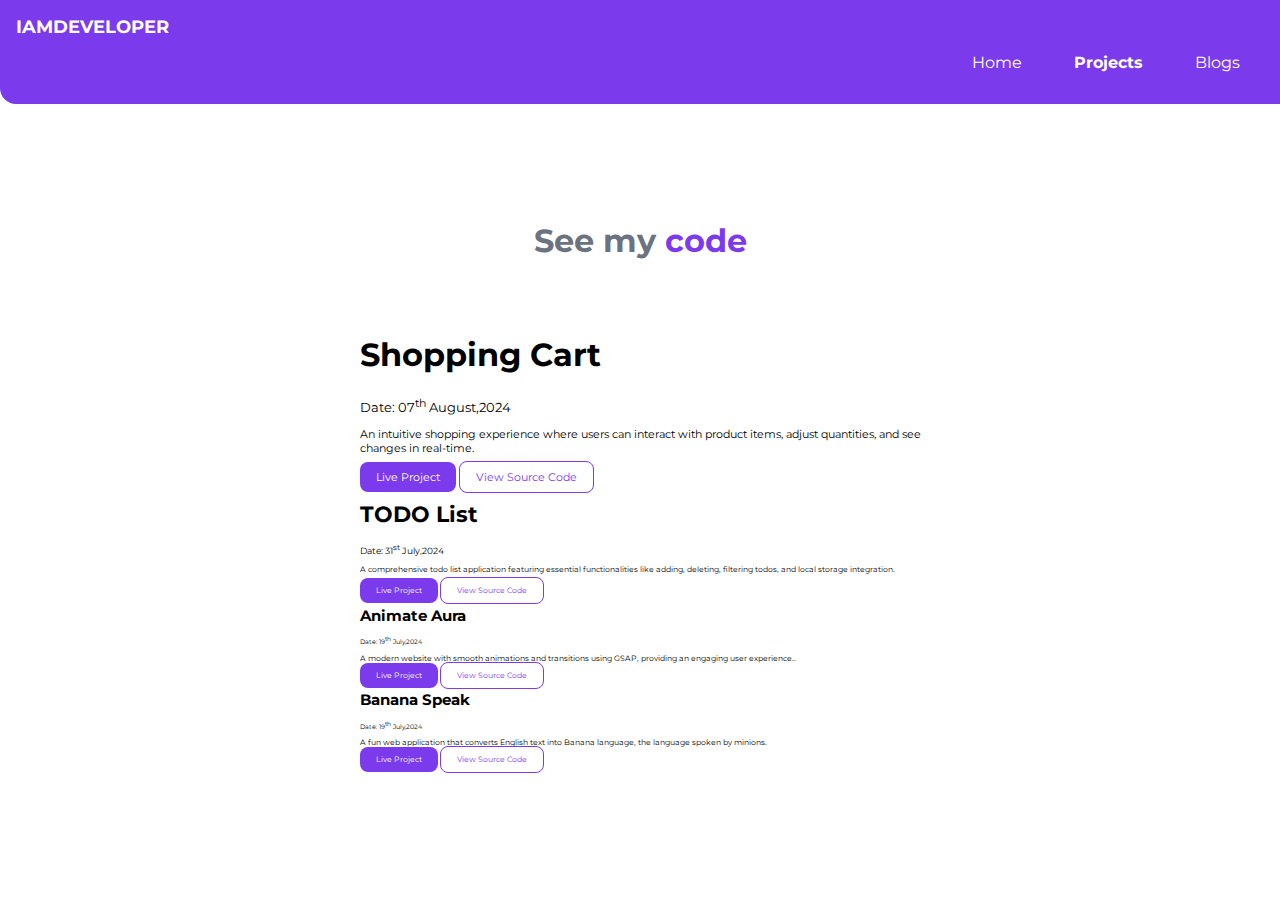
==== projects.html @ e464c66d "Add files via upload" ====
<!DOCTYPE html>
<html lang="en">
<head>
    <meta charset="UTF-8">
    <meta name="viewport" content="width=device-width, initial-scale=1.0">
    <link href="style.css" rel="stylesheet" />
    <title>Projects | Lubna Khan</title>
</head>
<body>
    <nav class="navigation">
        <div class="nav-brand">IAMDEVELOPER</div>
        <ul class="list-non-bullet nav-pills">
            <li class="list-item-inline">
                <a class="link" href="/">Home</a>
            </li>
            <li class="list-item-inline">
                <a class="link link-active" href="projects.html">Projects</a>
            </li>
            <li class="list-item-inline">
                <a class="link" href="/blogs.html">Blogs</a>
            </li>
        </ul>
       </nav>

       <header class="hero">
        <h1 class="hero-heading">See my <span class="heading-inverted">code</span></h1>
       </header>

       <ul class="list-non-bullet">
        <li>
            <div class="container container-center">
            <h1>Shopping Cart</h1>
            <small>Date: 07<sup>th</sup> August,2024<small>
            <p>An intuitive shopping experience where users can interact with product items, adjust quantities, and see changes in real-time.</p>
            <a class="link link-primary" href="https://shoppingcart-lubna.netlify.app/">Live Project</a>
            <a class="link link-secondary" href="https://github.com/Khan-Lubna/Shopping-Cart">View Source Code</a>
            </div>
        </li>
        <li>
            <div class="container container-center">
            <h1>TODO List</h1>
            <small>Date: 31<sup>st</sup> July,2024<small>
            <p> A comprehensive todo list application featuring essential functionalities like adding, deleting, filtering todos, and local storage integration.</p>
            <a class="link link-primary" href="https://todobloom.netlify.app//">Live Project</a>
            <a class="link link-secondary" href="https://github.com/Khan-Lubna/TODO-List">View Source Code</a>
            </div>
        </li>
        <li>
            <div class="container container-center">
                <h1>Animate Aura</h1>
                <small>Date: 19<sup>th</sup> July,2024</small>
                <p>A modern website with smooth animations and transitions using GSAP, providing an engaging user experience..</p>
                <a class="link link-primary" href="https://dreamy-manatee-198f1b.netlify.app/">Live Project</a>
                <a class="link link-secondary" href="https://github.com/Khan-Lubna/Animation_Website">View Source Code</a>
                </div>
        </li>
        <li>
            <div class="container container-center">
            <h1>Banana Speak</h1>
            <small>Date: 19<sup>th</sup> July,2024</small>
            <p>A fun web application that converts English text into Banana language, the language spoken by minions. </p>
            <a class="link link-primary" href="https://jocular-fudge-d5accc.netlify.app/">Live Project</a>
            <a class="link link-secondary" href="https://github.com/Khan-Lubna/Banana-Speak">View Source Code</a>
            </div>
        </li>
    </ul>
</body>
</html>
---- style.css ----
@import url('https://fonts.googleapis.com/css2?family=Montserrat:ital,wght@0,100..900;1,100..900&display=swap');

:root{
  --primary-color: #7C3AED;
  --dark-gray: #6B7280;
  --off-white:#f3f4f6;
}

body{
    font-family: "Montserrat", 
    sans-serif;
    margin: 0px;
}
hr{
  margin: 2rem 0rem;
}

/** container **/
.container{
    padding-left: 1rem;
    padding-right: 1rem;
}
.container-center{
  max-width: 600px;
  margin: auto;
}

/** Links **/
.link{
  text-decoration: none;
  padding: 0.5rem 1rem;
}
.link-primary{
  background-color: var(--primary-color);
  border-radius: 0.5rem;
  color: white;
}
.link-secondary{
  color: var(--primary-color);
  border-radius: 0.5rem;
  border: 1px solid var(--primary-color);
}

/** Lists **/
.list-non-bullet{
  list-style: none;
}
.list-item-inline{
  display: inline;
  padding: 0rem 0.5rem;
}

/** Navigation **/
.navigation{
  background-color: var(--primary-color);
  color: white;
  padding: 1rem;
  border-bottom-left-radius: 1rem;
}
.navigation .nav-brand{
  font-weight: bold;
  font-size: 1.1rem;
}
.navigation .nav-pills{
  text-align: right;
}
.navigation .link{
  color: white;
}
.navigation .link-active {
  font-weight: bold;
}

/** Header **/
.hero{
  padding: 2rem;
  padding-top: 5rem;
}
.hero .hero-img{
  max-width: 350px;
  display: block;
  margin: auto;
}
.hero .hero-heading{
  color:var(--dark-gray);
  text-align: center;
  padding-top: 1rem;
}
.hero .hero-heading .heading-inverted{
  color: var(--primary-color);
}

/** Section **/
.section{
  padding: 2rem;
}
.section h1{
  text-align: center;
}
.ow{
  background-color: var(--off-white);
}

/** Footer **/
.footer{
  background-color: var(--primary-color);
  padding: 2rem 1rem;
  text-align: center;
  color: white;
  border-top-right-radius: 1rem;
}
.footer .link{
  color: white;
}
.footer .footer-header{
  font-weight: bold;
  font-size: large;
} 
.footer ul{
  padding-inline-start: 0px;
}
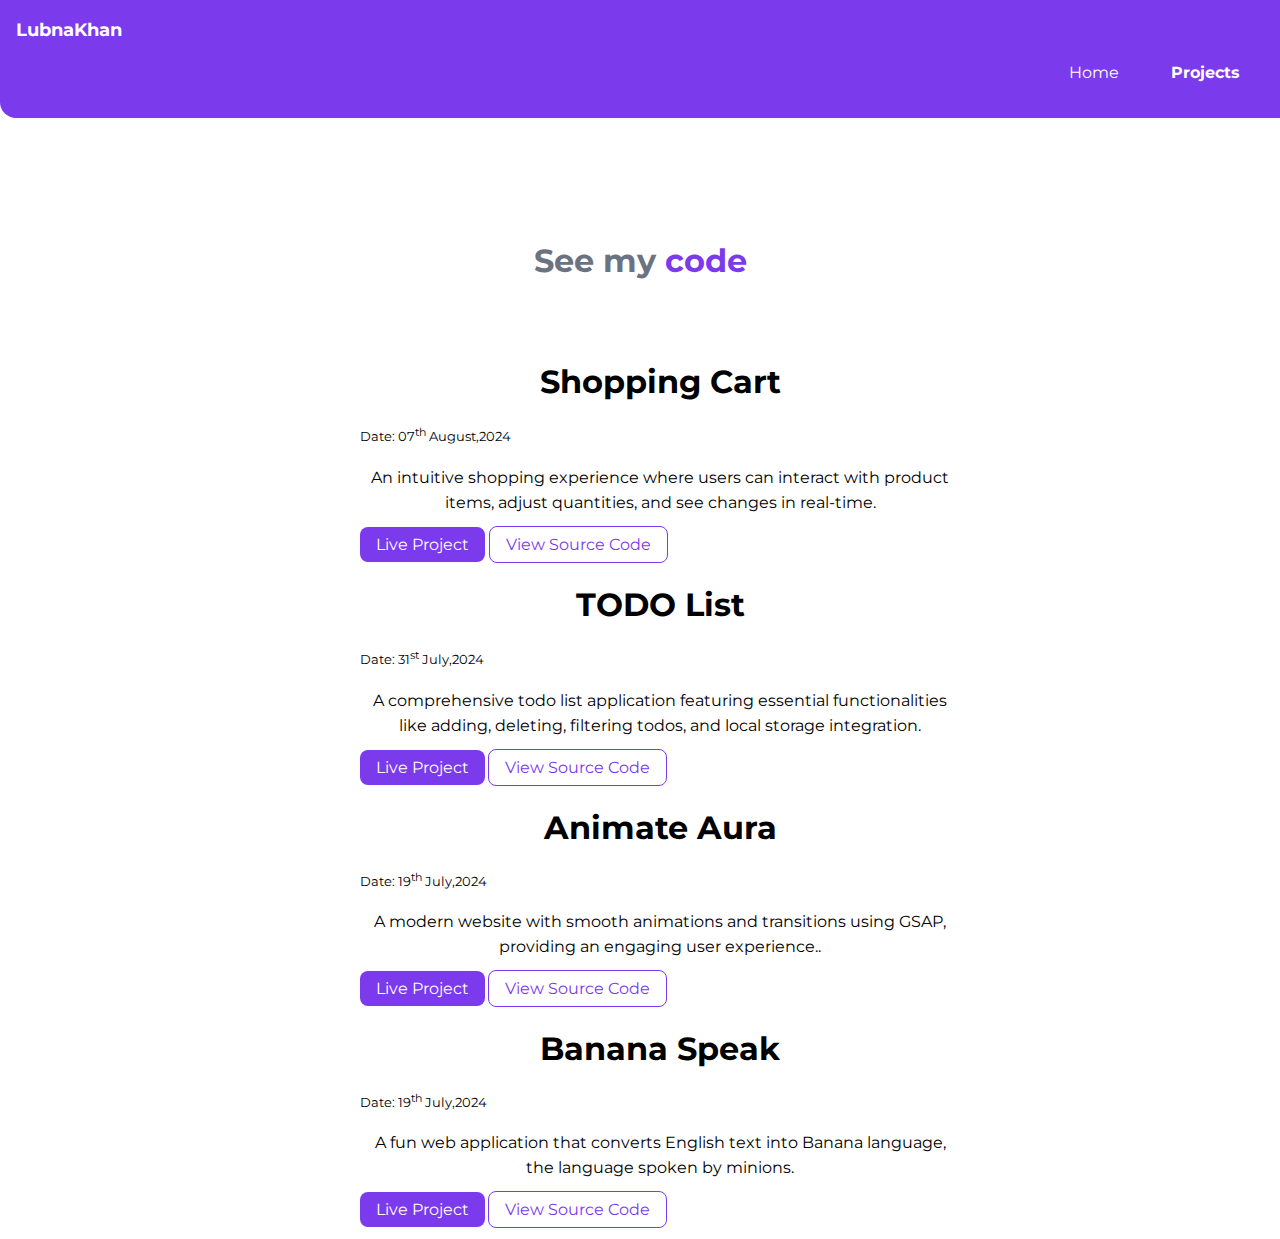
==== commit 30121b98: "Add files via upload" ====
--- a/projects.html
+++ b/projects.html
@@ -8,16 +8,13 @@
 </head>
 <body>
     <nav class="navigation">
-        <div class="nav-brand">IAMDEVELOPER</div>
+        <div class="nav-brand">LubnaKhan</div>
         <ul class="list-non-bullet nav-pills">
             <li class="list-item-inline">
                 <a class="link" href="/">Home</a>
             </li>
             <li class="list-item-inline">
                 <a class="link link-active" href="projects.html">Projects</a>
-            </li>
-            <li class="list-item-inline">
-                <a class="link" href="/blogs.html">Blogs</a>
             </li>
         </ul>
        </nav>
@@ -30,7 +27,7 @@
         <li>
             <div class="container container-center">
             <h1>Shopping Cart</h1>
-            <small>Date: 07<sup>th</sup> August,2024<small>
+            <small>Date: 07<sup>th</sup> August,2024</small>
             <p>An intuitive shopping experience where users can interact with product items, adjust quantities, and see changes in real-time.</p>
             <a class="link link-primary" href="https://shoppingcart-lubna.netlify.app/">Live Project</a>
             <a class="link link-secondary" href="https://github.com/Khan-Lubna/Shopping-Cart">View Source Code</a>
--- a/style.css
+++ b/style.css
@@ -10,6 +10,25 @@
     font-family: "Montserrat", 
     sans-serif;
     margin: 0px;
+    font-size: 16px;        /**Change **/
+    line-height: 1.6;       /**Change **/
+}
+/** Change h1, p **/
+h1 {
+  font-size: 2rem; /* Heading size */
+  margin-bottom: 1rem;
+}
+p {
+  font-size: 1rem; /* Paragraph size */
+  margin-bottom: 1rem;
+}
+small {
+  font-size: 0.8rem; 
+  margin-bottom: 1rem;
+}
+/** change container center of both h1 and p **/
+.container-center h1, .container-center p {
+  text-align: center; 
 }
 hr{
   margin: 2rem 0rem;
@@ -29,6 +48,7 @@
 .link{
   text-decoration: none;
   padding: 0.5rem 1rem;
+  font-size: 1rem;       /**change **/
 }
 .link-primary{
   background-color: var(--primary-color);
@@ -92,7 +112,7 @@
 
 /** Section **/
 .section{
-  padding: 2rem;
+  padding: 2rem 1rem;  /** change 1rem **/
 }
 .section h1{
   text-align: center;
